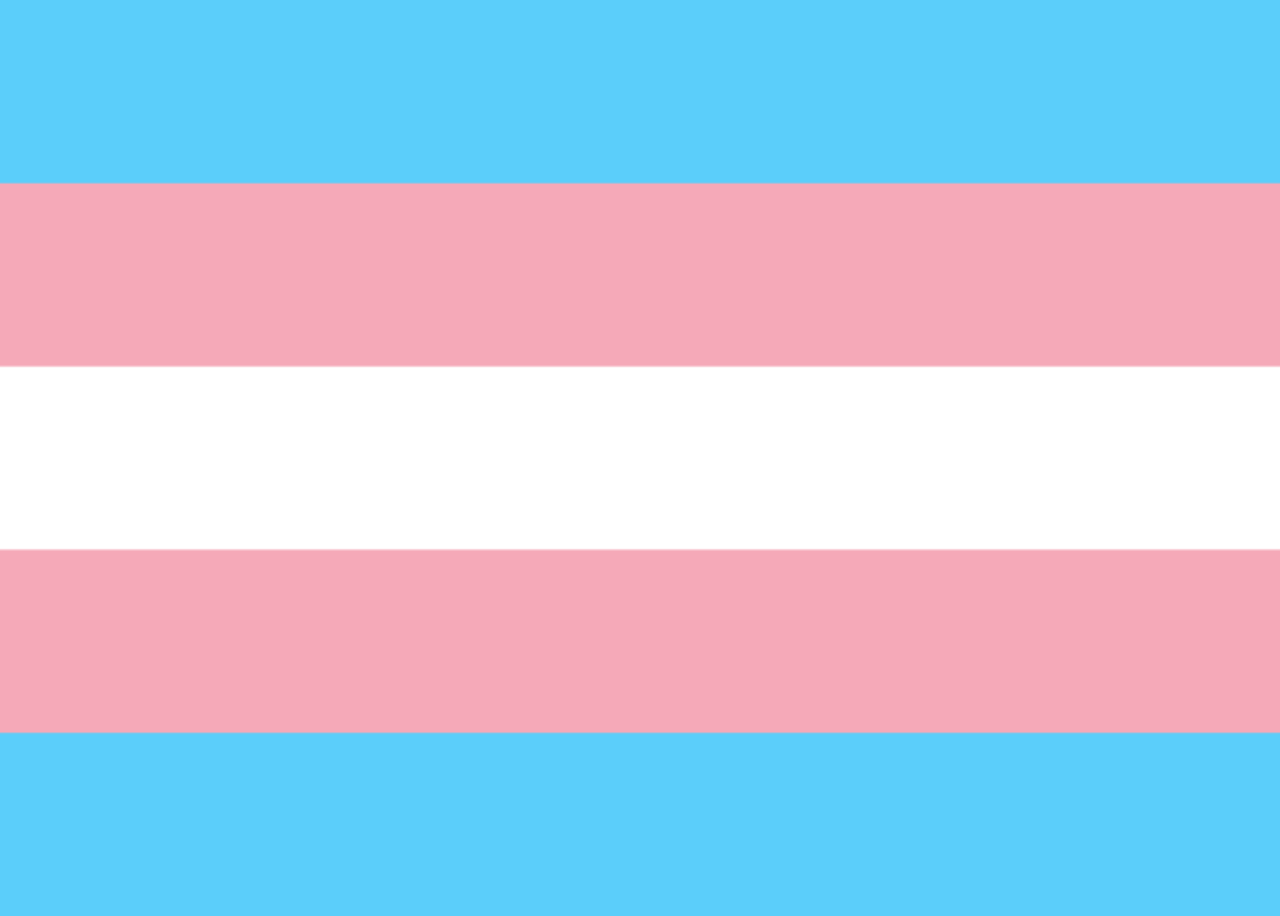
==== game.female.html @ 66a59928 "got basic game framework" ====
<!DOCTYPE html>
<html lang="en">
    <head>
        <meta charset="UTF-8">
        <meta name="viewport" content="width=device-width, initial-scale=1.0">
        <title>A trans journey by Hanna Skairipa aka PinkQween</title>
        <link rel="stylesheet" href="css/female.css"></link>
        <link rel="icon" type="image/png" href="favicon/t-flag.png">
    </head>
    <body>
        
    </body>
</html>
---- css/female.css ----
body {
    background-image: url("../assets/trans-flag.png");
    background-repeat: no-repeat;
    background-position: center;
    background-size: cover;
    height: 100vh;
    user-select: none;
}

.center-center {
    display: flex;
    justify-content: center;
    align-items: center;
    height: 100%;
}
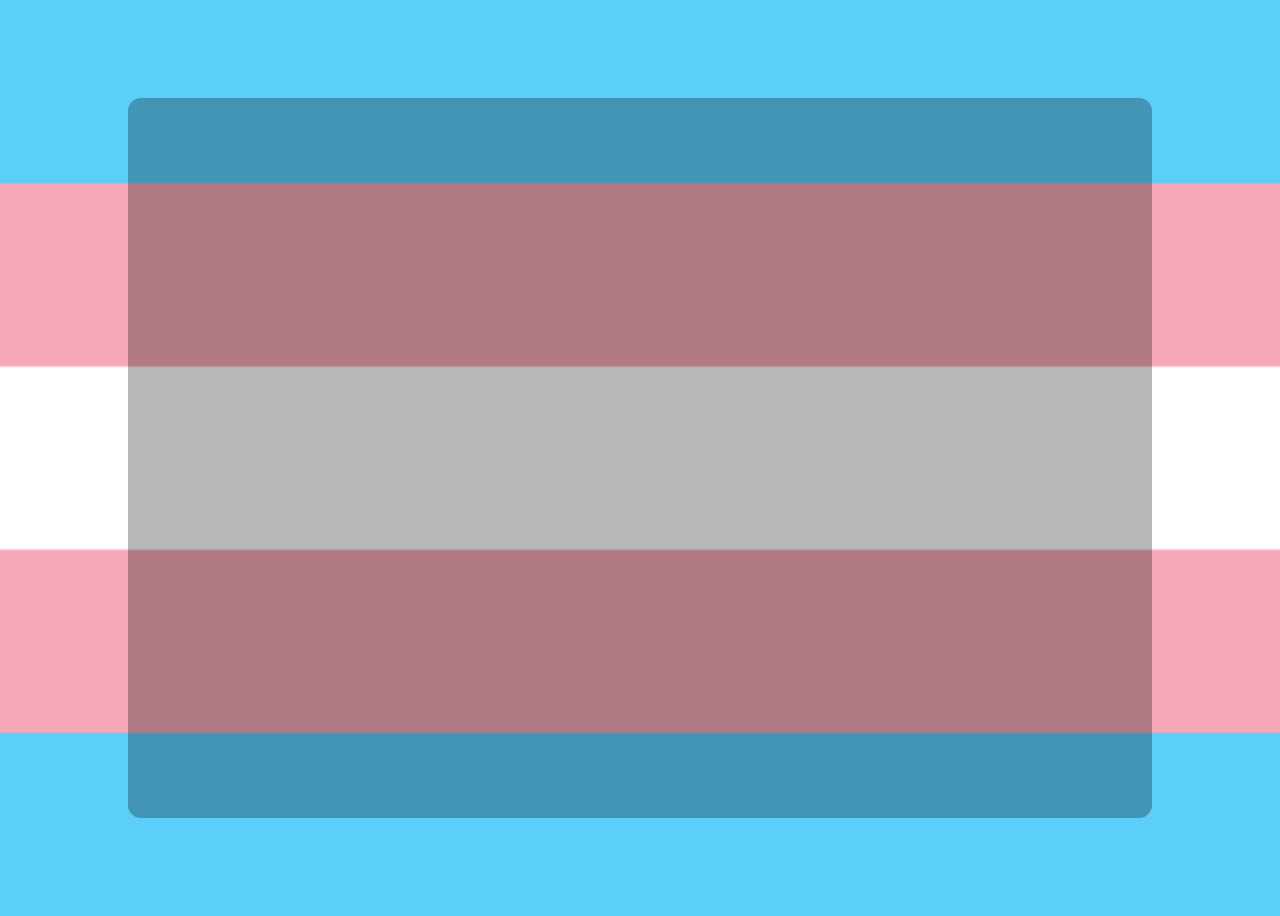
==== commit 086b353f: "set up base game ui for non visual novel part" ====
--- a/game.female.html
+++ b/game.female.html
@@ -6,8 +6,13 @@
         <title>A trans journey by Hanna Skairipa aka PinkQween</title>
         <link rel="stylesheet" href="css/female.css"></link>
         <link rel="icon" type="image/png" href="favicon/t-flag.png">
+        <script defer src="js/male.js"></script>
     </head>
     <body>
-        
+        <div class="center-center">
+            <div class="container">
+                
+            </div>
+        </div>
     </body>
 </html>--- a/css/female.css
+++ b/css/female.css
@@ -12,4 +12,11 @@
     justify-content: center;
     align-items: center;
     height: 100%;
+}
+
+.container {
+    height: 80vh;
+    width: 80vw;
+    background-color: #00000046;
+    border-radius: 13px;
 }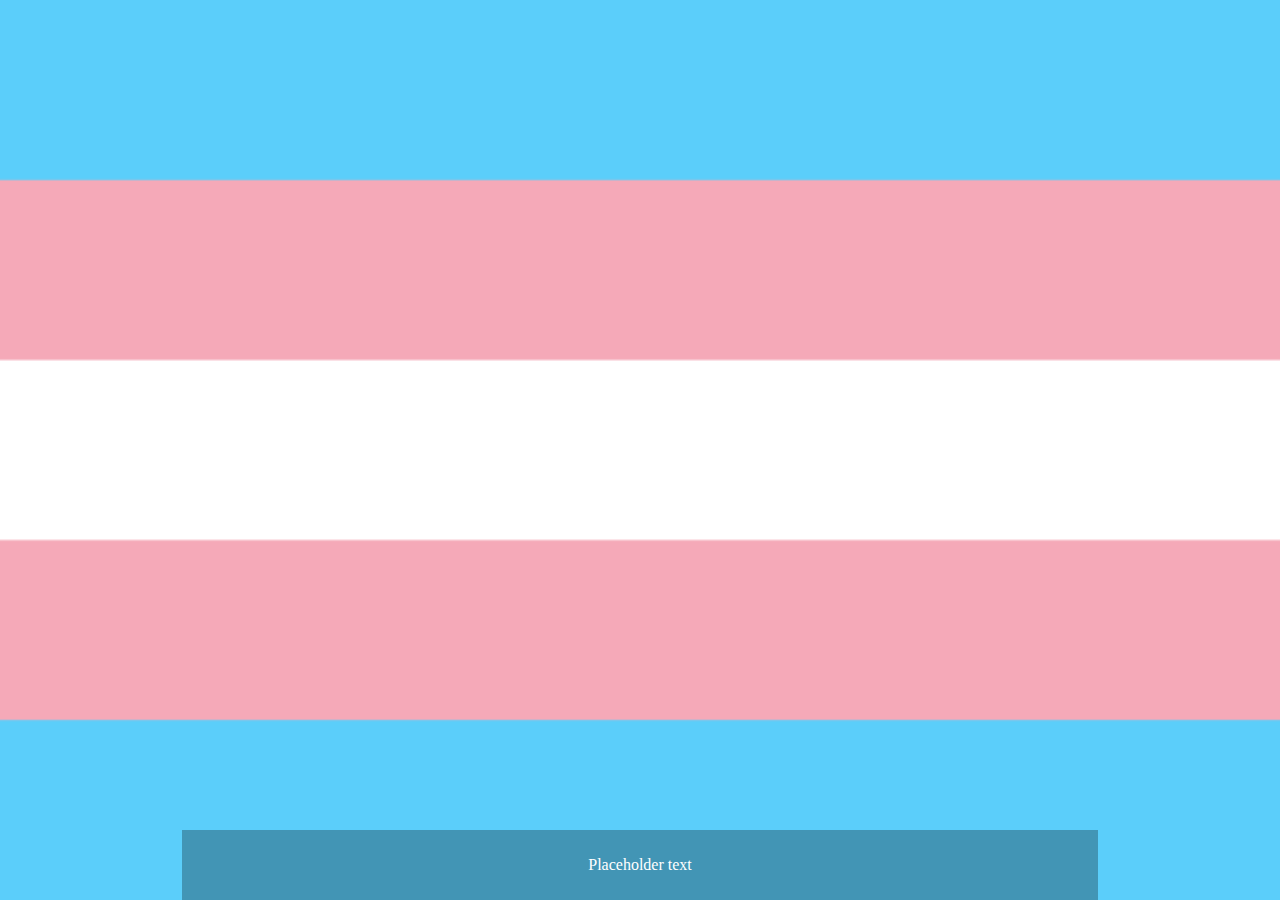
==== commit c5134869: "fixed errors in visual novel view" ====
--- a/game.female.html
+++ b/game.female.html
@@ -9,9 +9,26 @@
         <script defer src="js/male.js"></script>
     </head>
     <body>
-        <div class="center-center">
-            <div class="container">
-                
+        <div id="game">
+            <div class="center-center">
+                <div class="container">
+        
+                </div>
+            </div>
+        </div>
+        
+        <div id="visual-novel">
+            <div class="visual-novel-container">
+                <!-- <div class="character-image left">
+                    <img src="assets/characters/male/mc_ddlc_inverted.png" alt="Left Character" class="char">
+                </div> -->
+                <div class="text-box">
+                    <!-- Text box at the bottom center -->
+                    <p id="text-box">Placeholder text</p>
+                </div>
+                <!-- <div class="character-image right">]
+                    <img src="assets/characters/female/monika_ddlc.png" alt="Right Character" class="char">
+                </div> -->
             </div>
         </div>
     </body>
--- a/css/female.css
+++ b/css/female.css
@@ -5,6 +5,7 @@
     background-size: cover;
     height: 100vh;
     user-select: none;
+    margin: 0;
 }
 
 .center-center {
@@ -19,4 +20,51 @@
     width: 80vw;
     background-color: #00000046;
     border-radius: 13px;
+}
+
+#game {
+    display: none;
+    height: 100%;
+}
+
+#visual-novel {
+    display: flex;
+    height: 100%;
+}
+
+.visual-novel-container {
+    position: relative;
+    width: 100%;
+    height: 100%;
+}
+
+/* Text box at the bottom center */
+.text-box {
+    position: absolute;
+    bottom: 0;
+    left: 50%;
+    transform: translateX(-50%);
+    width: 70vw;
+    background-color: #00000046;
+    color: white;
+    padding: 10px;
+    text-align: center;
+}
+
+/* Character image positioning */
+.character-image {
+    position: absolute;
+    bottom: 10vh; /* Adjust as needed */
+}
+
+/* Left character image */
+.left {
+    left: 10%; /* Adjust as needed */
+    width: 10%;
+}
+
+/* Right character image */
+.right {
+    right: 10%; /* Adjust as needed */
+    width: 10%;
 }